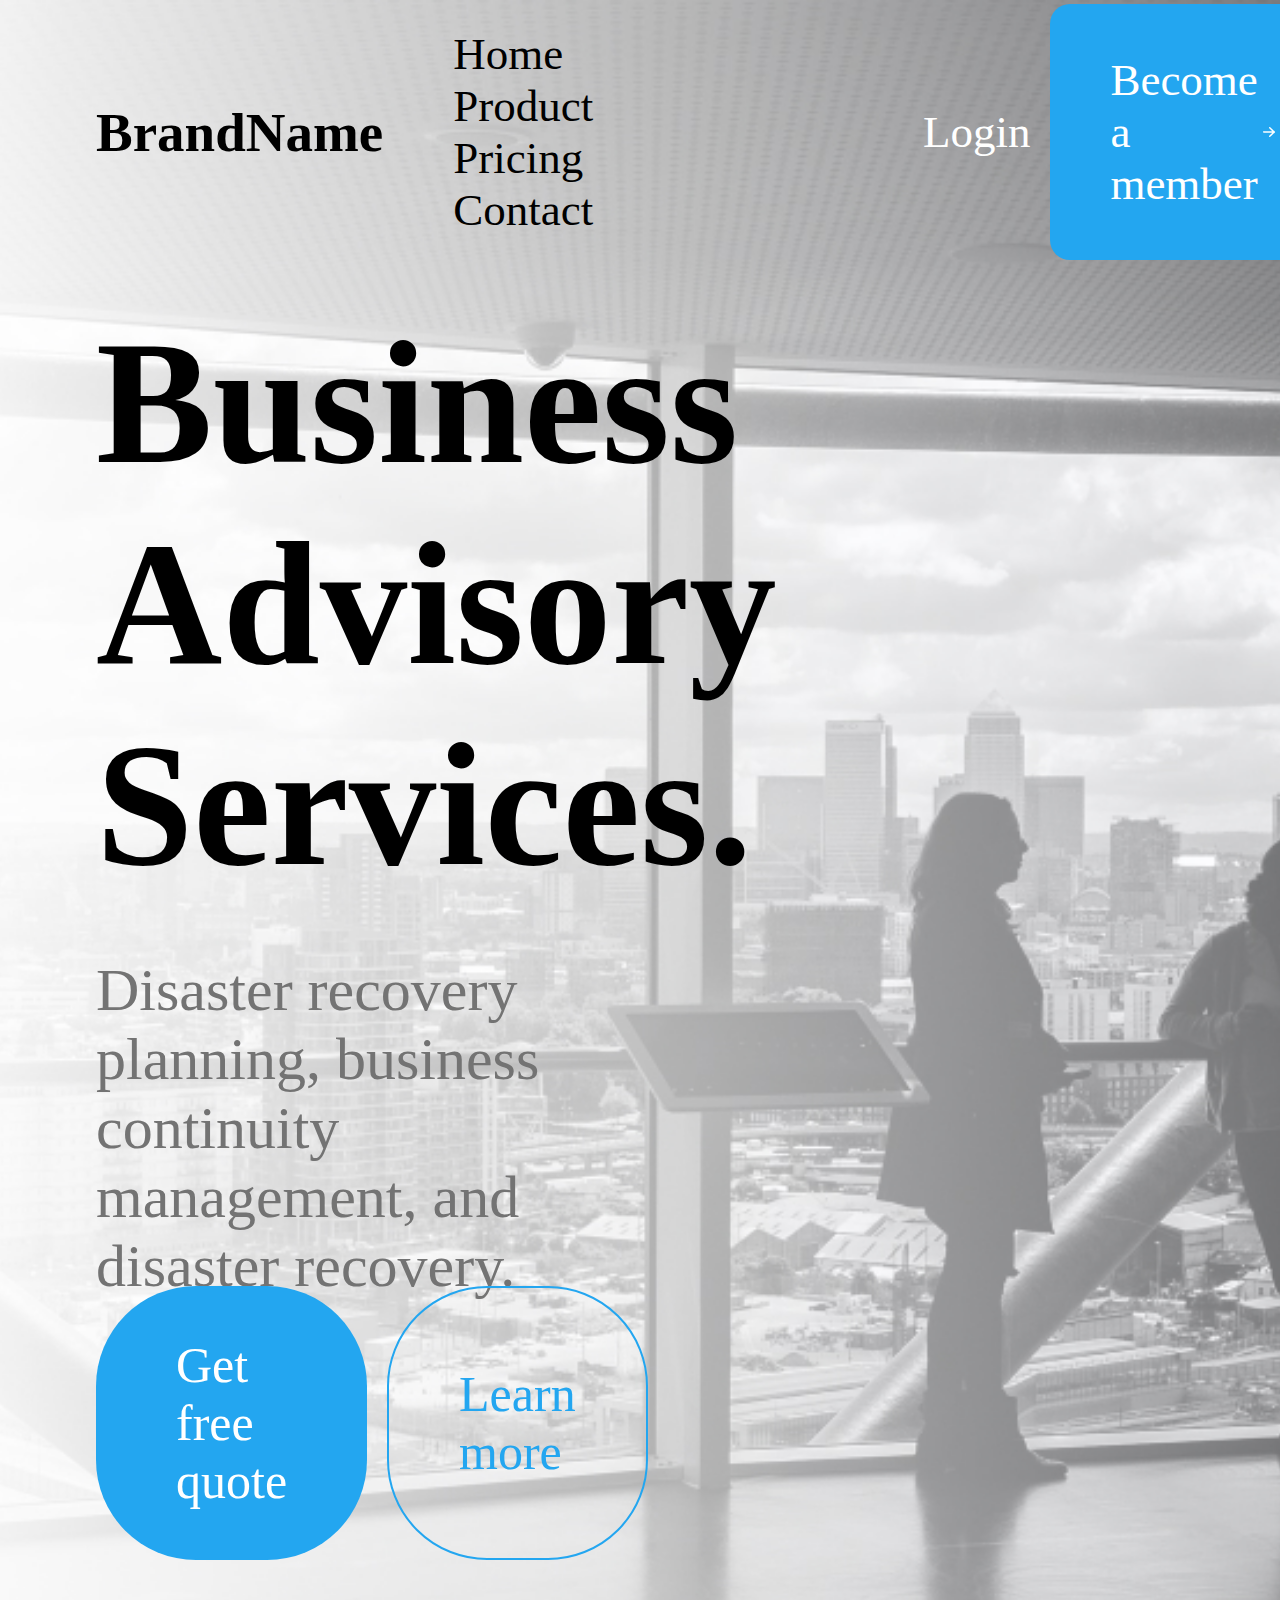
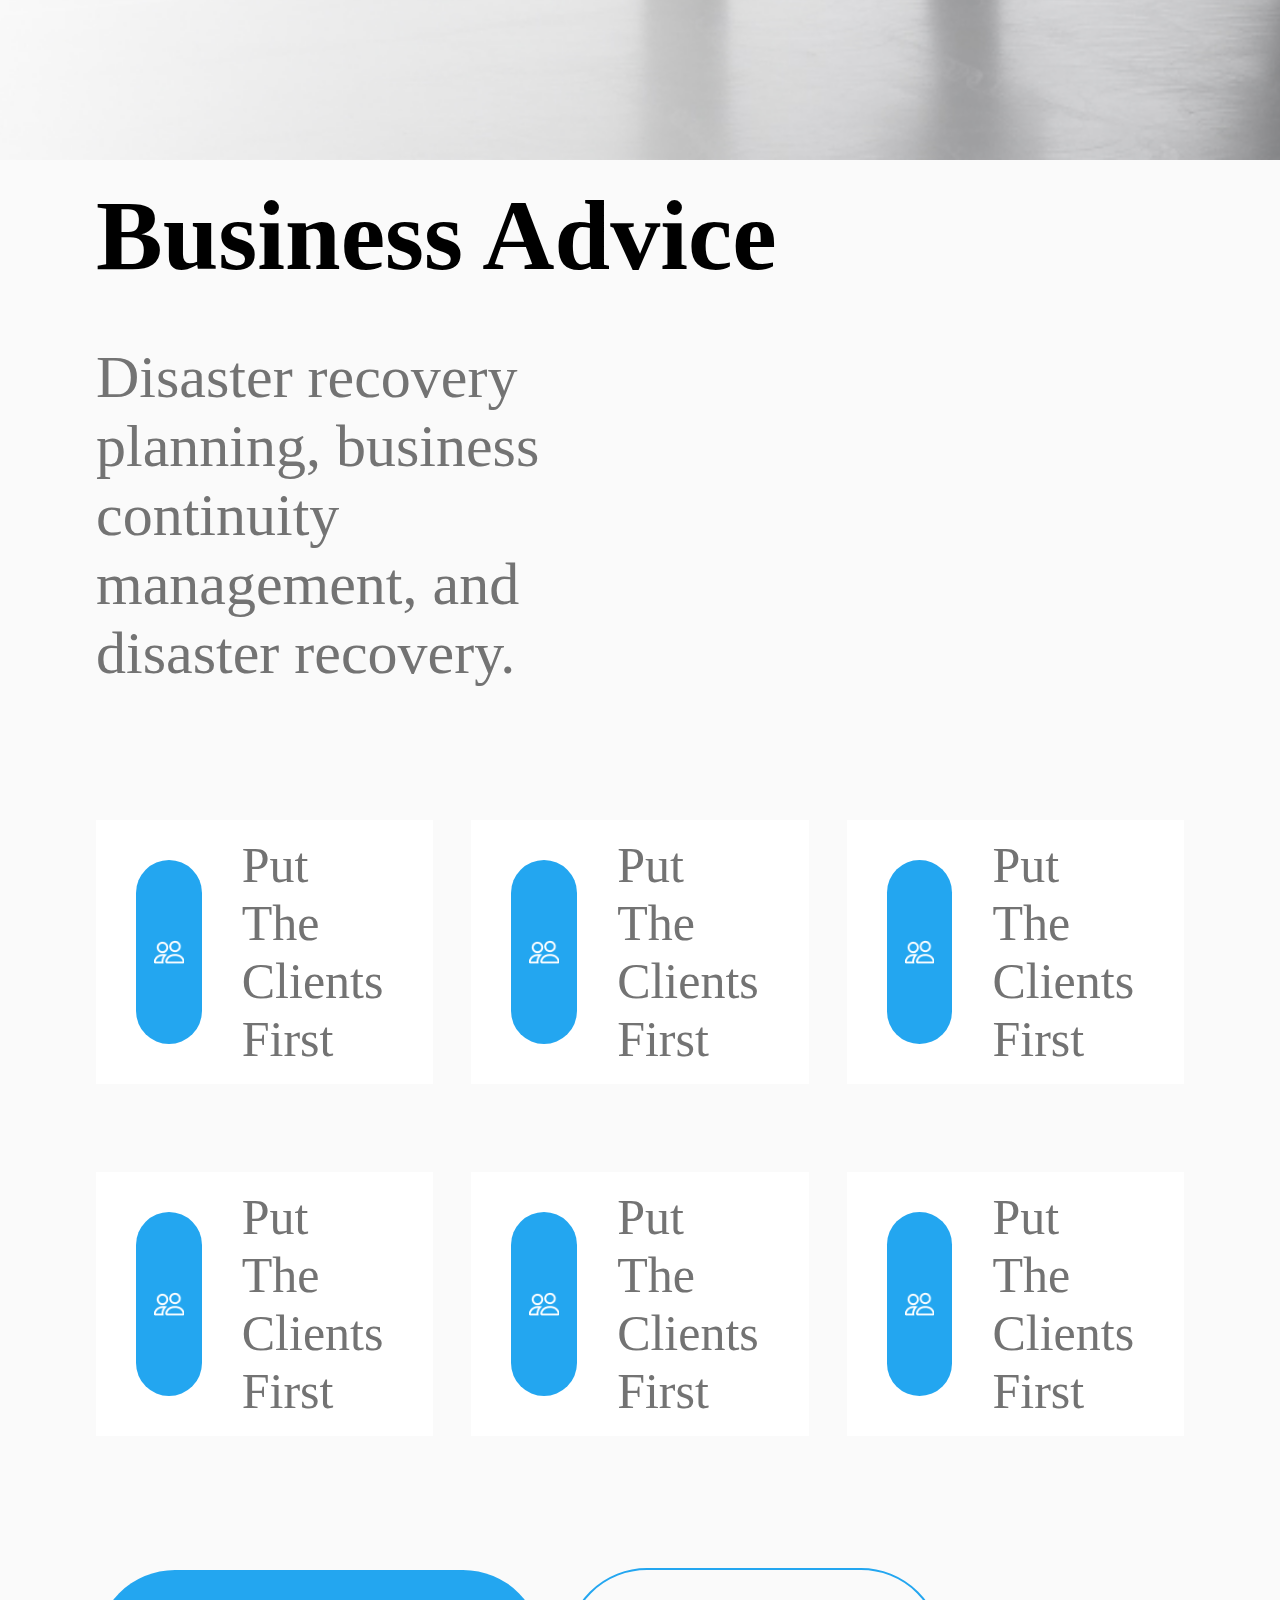
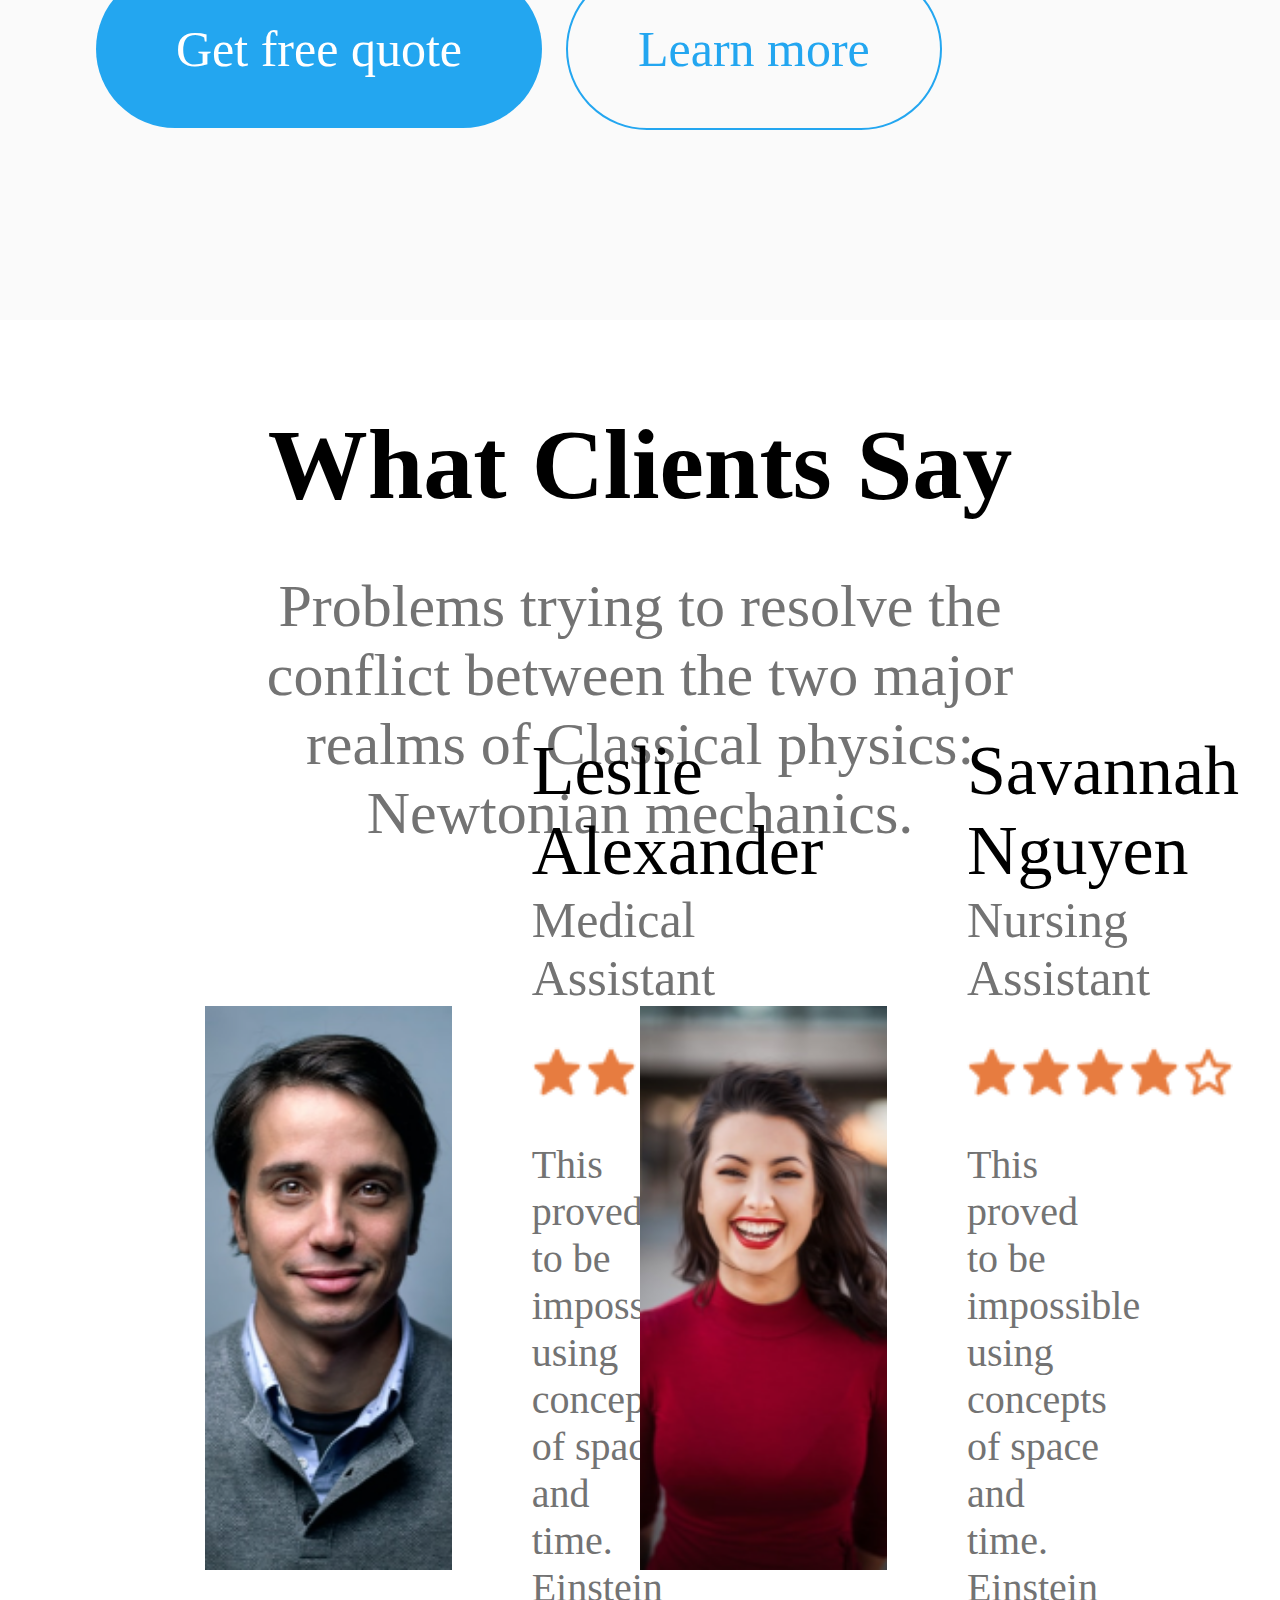
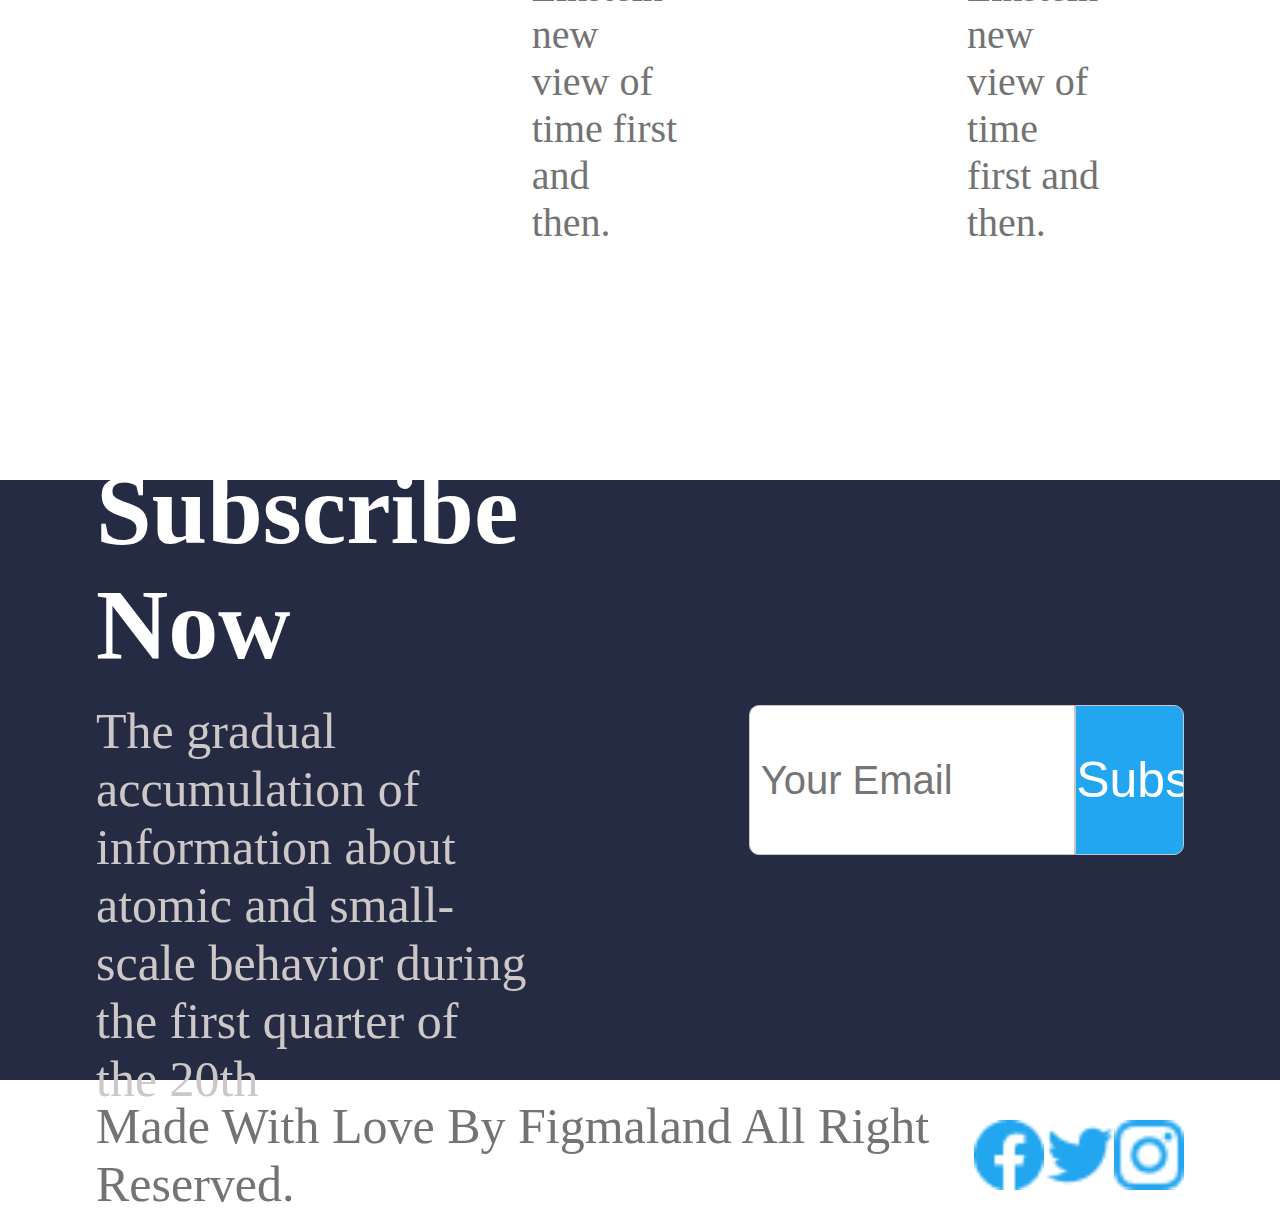
==== assessment-day4/day4-assmnt(self-explore).html @ b5c3a85e "Comleted" ====
<!DOCTYPE html>
<html lang="en">
  <head>
    <meta charset="UTF-8" />
    <meta name="viewport" content="width=device-width, initial-scale=1.0" />
    <title>Day 4 - Assessment (Self Explore)</title>
    <link rel="preconnect" href="https://fonts.googleapis.com" />
    <link rel="preconnect" href="https://fonts.gstatic.com" crossorigin />
    <link
      href="https://fonts.googleapis.com/css2?family=Montserrat:ital,wght@0,100..900;1,100..900&display=swap"
      rel="stylesheet"
    />
    <link rel="stylesheet" href="style1.css" />
  </head>
  <body>
    <!-- SECTION 1 STARTS-->
    <section id="first">
      <div class="wrapper">
        <div class="top">
          <div class="t-left">
            <p class="brand">BrandName</p>
            <div class="nav">
              <a href="">Home</a>
              <a href="">Product</a>
              <a href="">Pricing</a>
              <a href="">Contact</a>
            </div>
          </div>
          <div class="t-right">
            <button>Login</button>
            <button class="member">
              <p>Become a member</p>
              <img src="./assets/icn arrow-right .icn-xs.png" alt="arrow" />
            </button>
          </div>
        </div>
        <div class="mid">
          <h1>
            Business Advisory <br />
            Services.
          </h1>
          <h6>
            Disaster recovery planning, business continuity management, and
            disaster recovery.
          </h6>
        </div>
        <div class="bot">
          <button class="quote">Get free quote</button>
          <button class="learn">Learn more</button>
        </div>
      </div>
    </section>
    <!-- SECTION 1 ENDS -->

    <!-- SECTION 2 STARTS -->
    <section id="second">
      <div class="wrapper">
        <div class="top">
          <h2>Business Advice</h2>
          <h6>
            Disaster recovery planning, business continuity management, and
            disaster recovery.
          </h6>
        </div>
        <div class="mid">
          <div class="client">
            <div class="c-img">
              <img src="./assets/client.png" alt="client" />
            </div>
            <p class="c-text">Put The Clients First</p>
          </div>
          <div class="client">
            <div class="c-img">
              <img src="./assets/client.png" alt="client" />
            </div>
            <p class="c-text">Put The Clients First</p>
          </div>
          <div class="client">
            <div class="c-img">
              <img src="./assets/client.png" alt="client" />
            </div>
            <p class="c-text">Put The Clients First</p>
          </div>
          <div class="client">
            <div class="c-img">
              <img src="./assets/client.png" alt="client" />
            </div>

            <p class="c-text">Put The Clients First</p>
          </div>
          <div class="client">
            <div class="c-img">
              <img src="./assets/client.png" alt="client" />
            </div>
            <p class="c-text">Put The Clients First</p>
          </div>
          <div class="client">
            <div class="c-img">
              <img src="./assets/client.png" alt="client" />
            </div>
            <p class="c-text">Put The Clients First</p>
          </div>
        </div>
        <div class="bot">
          <button class="quote">Get free quote</button>
          <button class="learn">Learn more</button>
        </div>
      </div>
    </section>
    <!-- SECTION 2 ENDS -->

    <!-- SECTION 3 STARTS -->
    <section id="third">
      <div class="wrapper">
        <div class="top">
          <h2>What Clients Say</h2>
          <h6>
            Problems trying to resolve the conflict between the two major realms
            of Classical physics: Newtonian mechanics.
          </h6>
        </div>
        <div class="mid">
          <div class="m-left">
            <img class="cl-profile" src="./assets/cl-male.png" alt="cl-male" />
            <div class="cl-details">
              <h3>Leslie Alexander</h3>
              <h4>Medical Assistant</h4>
              <div class="rate">
                <img src="./assets/star-fill.png" alt="star-fill" />
                <img src="./assets/star-fill.png" alt="star-fill" />
                <img src="./assets/star-fill.png" alt="star-fill" />
                <img src="./assets/star-fill.png" alt="star-fill" />
                <img src="./assets/star-empty.png" alt="star-empty" />
                <p>
                  This proved to be impossible using concepts of space and time.
                  Einstein new view of time first and then.
                </p>
              </div>
            </div>
          </div>
          <div class="m-right">
            <img
              class="cl-profile"
              src="./assets/cl-female.png"
              alt="cl-male"
            />
            <div class="cl-details">
              <h3>Savannah Nguyen</h3>
              <h4>Nursing Assistant</h4>
              <div class="rate">
                <img src="./assets/star-fill.png" alt="star-fill" />
                <img src="./assets/star-fill.png" alt="star-fill" />
                <img src="./assets/star-fill.png" alt="star-fill" />
                <img src="./assets/star-fill.png" alt="star-fill" />
                <img src="./assets/star-empty.png" alt="star-empty" />
                <p>
                  This proved to be impossible using concepts of space and time.
                  Einstein new view of time first and then.
                </p>
              </div>
            </div>
          </div>
        </div>
      </div>
    </section>
    <!-- SECTION 3 ENDS -->

    <!-- SECTION 4 STARTS -->
    <section id="forth">
      <div class="wrapper">
        <div class="left">
          <h2>Subscribe Now</h2>
          <h4>
            The gradual accumulation of information about atomic and small-scale
            behavior during the first quarter of the 20th
          </h4>
        </div>
        <div class="right">
          <input
            class="email-input"
            type="email"
            name="email"
            id="email"
            placeholder="Your Email"
          />
          <input class="submit-input" type="submit" value="Subscribe" />
        </div>
      </div>
    </section>
    <!-- SECTION 4 ENDS -->
    <!-- SECTION 5 STARTS -->
    <section id="footer">
      <div class="wrapper">
        <h4>Made With Love By Figmaland All Right Reserved.</h4>
        <div class="socmed">
          <img src="./assets/fb.png" alt="fb-icon" /><img
            src="./assets/tw.png"
            alt="tw-icon"
          /><img src="./assets/ig.png" alt="ig-icon" />
        </div>
      </div>
    </section>
    <!-- SECTION 5 ENDS -->
  </body>
</html>
---- assessment-day4/style1.css ----
* {
  margin: 0;
  padding: 0;
  box-sizing: border-box;
}
a,
button {
  all: unset;
  cursor: pointer;
}
body {
  font-family: "Monserrat";
}
h1 {
  font-size: 175px;
  font-weight: 700;
}
h2 {
  font-size: 100px;
  font-weight: 700;
}
h3 {
  font-size: 70px;
  font-weight: 500;
}
h4 {
  font-size: 50px;
  font-weight: 500;
  color: #737373;
}
h6 {
  font-size: 60px;
  font-weight: 100;
  width: 70%;
  margin-top: 50px;
  color: #737373;
}

/* SECTION 1 STARTS HERE */
#first {
  width: 100%;
  height: 1760px;
  background-image: url(./assets/hero-bg.jpeg);
  background-size: cover;
  background-position: center;
  display: flex;
  justify-content: center;
}
.wrapper {
  width: 85%;
  height: 100%;
  background-color: none;
}
#first > .wrapper > .top {
  width: 100%;
  height: 15%;
  background-color: none;
  display: flex;
  justify-content: space-between;
  align-items: center;
}
.t-left {
  width: 45%;
  display: flex;
  justify-content: space-between;
  align-items: center;
}
.brand {
  font-size: 55px;
  font-weight: 600;
}
.nav {
  font-size: 45px;
  font-weight: 500;
}
.nav > a {
  margin-left: 70px;
}
.t-right {
  width: 24%;
  height: 100%;
  background-color: none;
  display: flex;
  justify-content: space-between;
  align-items: center;
  color: white;
  font-size: 45px;
  font-weight: 500;
}
.member {
  width: 55%;
  display: flex;
  justify-content: space-between;
  align-items: center;
  background-color: #23a6f0;
  padding: 50px 60px;
  border-radius: 20px;
  margin-left: 20px;
}
.member > img {
  width: 40px;
  margin-left: 5px;
}
#first > .wrapper > .mid {
  width: 60%;
  height: 55%;
  background-color: none;
  display: flex;
  flex-direction: column;
  justify-content: center;
  margin-top: 5%;
}

#first > .wrapper > .bot {
  width: 40%;
  background-color: none;
  display: flex;
  justify-content: start;
}
.quote {
  background-color: #23a6f0;
  color: white;
  font-size: 50px;
  font-weight: 500;
  padding: 50px 80px;
  border-radius: 100px;
}
.learn {
  background-color: none;
  border: 2px solid #23a6f0;
  color: #23a6f0;
  font-size: 50px;
  font-weight: 500;
  padding: 50px 70px;
  border-radius: 100px;
  margin-left: 20px;
}

/* SECTION 2 STARTS HERE */
#second {
  width: 100%;
  height: 1760px;
  background-color: #fafafa;
  display: flex;
  justify-content: center;
}
#second > .wrapper > .top {
  width: 70%;
  height: 30%;
  display: flex;
  flex-direction: column;
  justify-content: end;
}
#second > .wrapper > .mid {
  width: 100%;
  height: 50%;
  background-color: none;
  display: flex;
  justify-content: space-between;
  gap: 2.5%;
  flex-wrap: wrap;
  align-content: center;
  row-gap: 10%;
}
.client {
  width: 31%;
  height: 30%;
  background-color: white;
  display: flex;
  align-items: center;
}
.client > .c-img {
  width: 19.5%;
  height: 70%;
  background-color: #23a6f0;
  border-radius: 900px;
  padding: 1%;
  margin: 0 40px;
  display: flex;
  justify-content: center;
  align-items: center;
}
.client > .c-img > img {
  width: 50%;
}
.client > .c-text {
  font-size: 50px;
  width: 30%;
  color: #737373;
}

/* THIRD SECTION STARTS */

#third {
  width: 100%;
  height: 1760px;
  background-color: white;
  display: flex;
  justify-content: center;
}
#third > .wrapper > .top {
  width: 100%;
  height: 30%;
  background-color: none;
  display: flex;
  flex-direction: column;
  justify-content: end;
  align-items: center;
  text-align: center;
}
#third > .wrapper > .mid {
  width: 100%;
  height: 50%;
  background-color: none;
  display: flex;
  justify-content: center;
  align-items: center;
}
.m-left {
  width: 40%;
  height: 80%;
  background-color: none;
  display: flex;
  justify-content: start;
  align-items: center;
}
.m-right {
  width: 40%;
  height: 80%;
  background-color: none;
  display: flex;
  justify-content: start;
  align-items: center;
}
.cl-profile {
  height: 80%;
}
.cl-details {
  margin-left: 80px;
}
.rate > img {
  width: 50px;
  margin: 40px 0;
}
.rate > p {
  color: #737373;
  font-size: 40px;
  width: 50%;
}

/* FORTH SECTION STARTS */

#forth {
  width: 100%;
  height: 600px;
  background-color: #252b42;
  color: white;
  display: flex;
  justify-content: center;
  align-items: center;
}
#forth > .wrapper {
  background-color: none;
  display: flex;
  justify-content: space-between;
  align-items: center;
}
.left {
  width: 40%;
}
.left h4 {
  color: #cdc7c7;
  margin-top: 20px;
}
.right {
  background-color: none;
  width: 50%;
  text-align: right;
  display: flex;
  justify-content: end;
  align-items: center;
}
.right > input {
  border: 1px solid #c8c7c7;
}
.email-input {
  width: 60%;
  height: 150px;
  font-size: 40px;
  border-radius: 10px 0 0 10px;
  padding-left: 2%;
}
.submit-input {
  width: 20%;
  height: 150px;
  background-color: #23a6f0;
  color: white;
  text-align: center;
  border-radius: 0 10px 10px 0;
  font-size: 50px;
  cursor: pointer;
}

/* FIFTH SECTION STARTS */

#footer {
  height: 150px;
  display: flex;
  justify-content: center;
}
#footer > .wrapper {
  display: flex;
  justify-content: space-between;
  align-items: center;
}
.socmed {
  width: 20%;
  display: flex;
  justify-content: space-evenly;
}
.socmed > img {
  width: 70px;
}
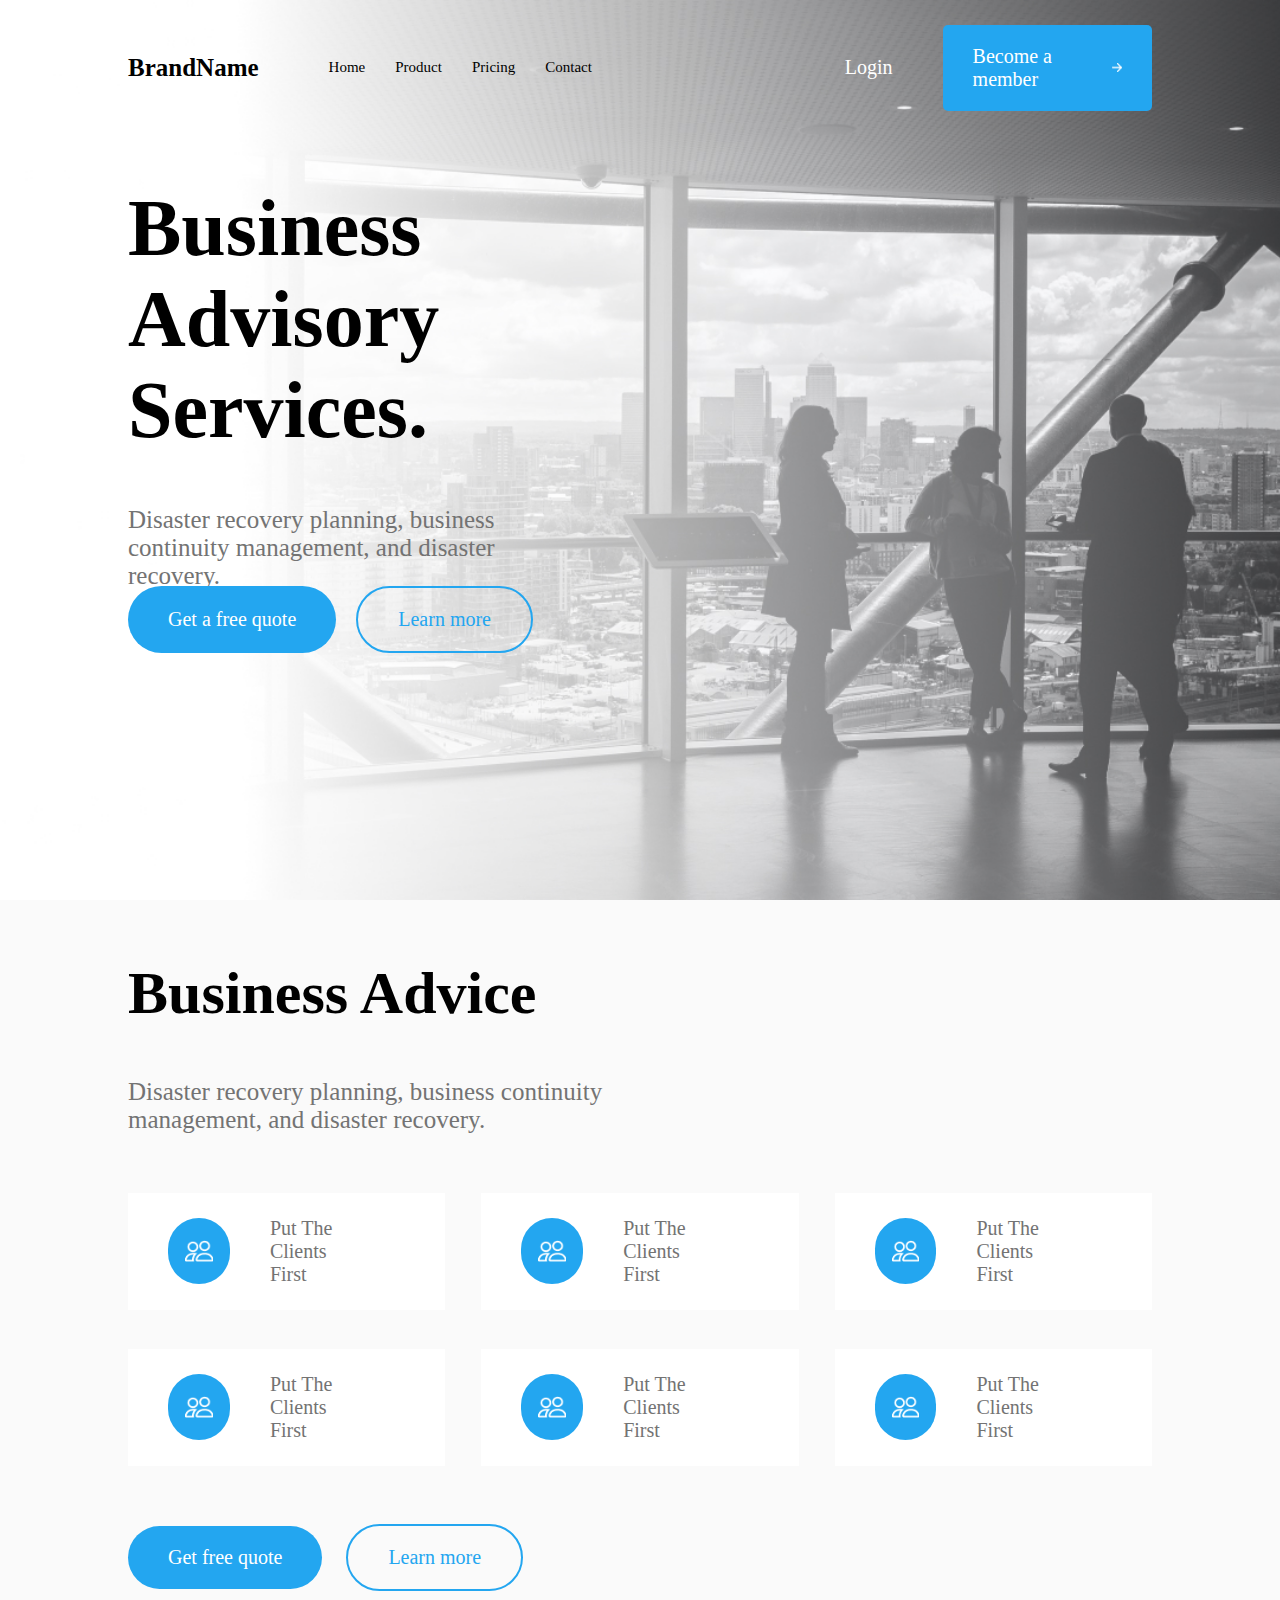
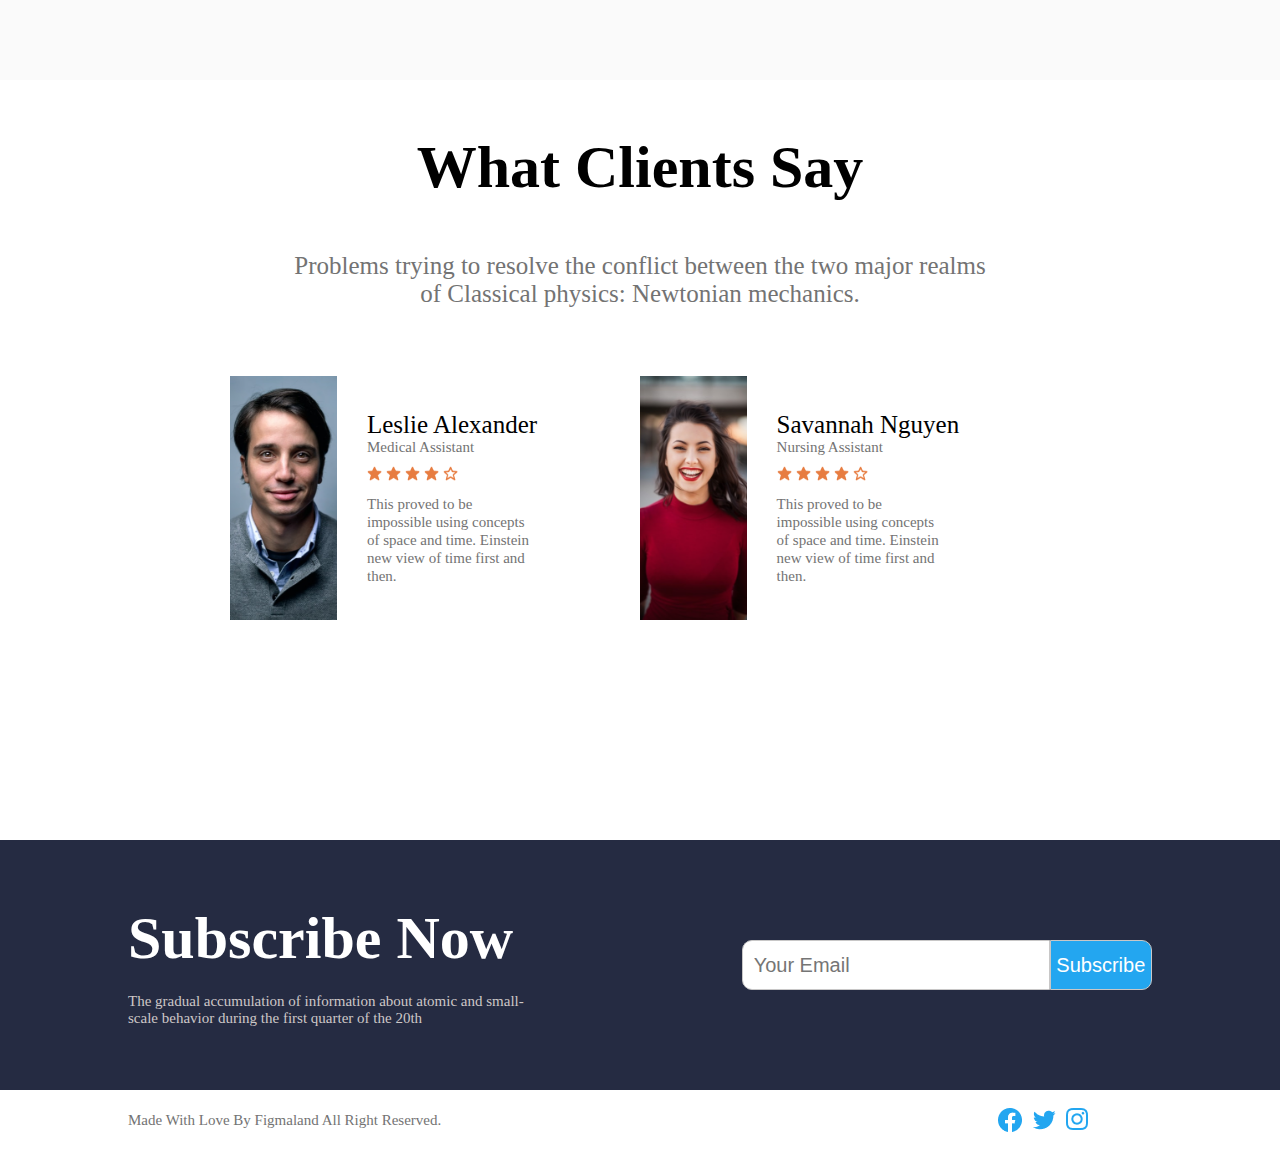
==== commit 3f77fa56: "Completed Assignment" ====
--- a/assessment-day4/day4-assmnt(self-explore).html
+++ b/assessment-day4/day4-assmnt(self-explore).html
@@ -45,7 +45,7 @@
           </h6>
         </div>
         <div class="bot">
-          <button class="quote">Get free quote</button>
+          <button class="quote">Get a free quote</button>
           <button class="learn">Learn more</button>
         </div>
       </div>
@@ -193,10 +193,9 @@
       <div class="wrapper">
         <h4>Made With Love By Figmaland All Right Reserved.</h4>
         <div class="socmed">
-          <img src="./assets/fb.png" alt="fb-icon" /><img
-            src="./assets/tw.png"
-            alt="tw-icon"
-          /><img src="./assets/ig.png" alt="ig-icon" />
+          <img src="./assets/fb.png" alt="fb-icon" />
+          <img src="./assets/tw.png" alt="tw-icon" />
+          <img src="./assets/ig.png" alt="ig-icon" />
         </div>
       </div>
     </section>
--- a/assessment-day4/style1.css
+++ b/assessment-day4/style1.css
@@ -12,49 +12,50 @@
   font-family: "Monserrat";
 }
 h1 {
-  font-size: 175px;
+  font-size: 80px;
   font-weight: 700;
 }
 h2 {
-  font-size: 100px;
+  font-size: 60px;
   font-weight: 700;
 }
 h3 {
-  font-size: 70px;
+  font-size: 25px;
   font-weight: 500;
 }
 h4 {
-  font-size: 50px;
+  font-size: 15px;
   font-weight: 500;
   color: #737373;
 }
 h6 {
-  font-size: 60px;
+  font-size: 25px;
   font-weight: 100;
   width: 70%;
   margin-top: 50px;
   color: #737373;
 }
+p {
+  font-size: 20px;
+}
 
 /* SECTION 1 STARTS HERE */
 #first {
-  width: 100%;
-  height: 1760px;
+  width: 100vw;
+  height: 100vh;
   background-image: url(./assets/hero-bg.jpeg);
   background-size: cover;
   background-position: center;
-  display: flex;
-  justify-content: center;
 }
 .wrapper {
-  width: 85%;
+  width: 80%;
   height: 100%;
   background-color: none;
-}
-#first > .wrapper > .top {
+  margin: 0 auto;
+}
+.top {
   width: 100%;
   height: 15%;
-  background-color: none;
   display: flex;
   justify-content: space-between;
   align-items: center;
@@ -62,48 +63,50 @@
 .t-left {
   width: 45%;
   display: flex;
-  justify-content: space-between;
-  align-items: center;
+  justify-content: start;
+  align-items: center;
+  gap: 70px;
 }
 .brand {
-  font-size: 55px;
+  font-size: 25px;
   font-weight: 600;
 }
 .nav {
-  font-size: 45px;
-  font-weight: 500;
-}
-.nav > a {
-  margin-left: 70px;
-}
+  font-size: 15px;
+  font-weight: 500;
+  display: flex;
+  justify-content: start;
+  gap: 30px;
+}
+
 .t-right {
-  width: 24%;
-  height: 100%;
+  width: 30%;
   background-color: none;
   display: flex;
   justify-content: space-between;
   align-items: center;
   color: white;
-  font-size: 45px;
+  font-size: 20px;
   font-weight: 500;
 }
 .member {
-  width: 55%;
+  width: 100%;
   display: flex;
   justify-content: space-between;
   align-items: center;
   background-color: #23a6f0;
-  padding: 50px 60px;
-  border-radius: 20px;
-  margin-left: 20px;
-}
+  padding: 20px 30px;
+  border-radius: 5px;
+  margin-left: 50px;
+}
+
 .member > img {
-  width: 40px;
-  margin-left: 5px;
+  width: 10px;
+  margin-left: 10px;
 }
 #first > .wrapper > .mid {
   width: 60%;
-  height: 55%;
+  height: 400px;
   background-color: none;
   display: flex;
   flex-direction: column;
@@ -120,18 +123,18 @@
 .quote {
   background-color: #23a6f0;
   color: white;
-  font-size: 50px;
-  font-weight: 500;
-  padding: 50px 80px;
+  font-size: 20px;
+  font-weight: 500;
+  padding: 20px 40px;
   border-radius: 100px;
 }
 .learn {
   background-color: none;
   border: 2px solid #23a6f0;
   color: #23a6f0;
-  font-size: 50px;
-  font-weight: 500;
-  padding: 50px 70px;
+  font-size: 20px;
+  font-weight: 500;
+  padding: 20px 40px;
   border-radius: 100px;
   margin-left: 20px;
 }
@@ -139,10 +142,8 @@
 /* SECTION 2 STARTS HERE */
 #second {
   width: 100%;
-  height: 1760px;
+  height: 780px;
   background-color: #fafafa;
-  display: flex;
-  justify-content: center;
 }
 #second > .wrapper > .top {
   width: 70%;
@@ -150,6 +151,7 @@
   display: flex;
   flex-direction: column;
   justify-content: end;
+  align-items: start;
 }
 #second > .wrapper > .mid {
   width: 100%;
@@ -171,9 +173,9 @@
 }
 .client > .c-img {
   width: 19.5%;
-  height: 70%;
+  height: 57%;
   background-color: #23a6f0;
-  border-radius: 900px;
+  border-radius: 100px;
   padding: 1%;
   margin: 0 40px;
   display: flex;
@@ -184,7 +186,6 @@
   width: 50%;
 }
 .client > .c-text {
-  font-size: 50px;
   width: 30%;
   color: #737373;
 }
@@ -193,7 +194,7 @@
 
 #third {
   width: 100%;
-  height: 1760px;
+  height: 760px;
   background-color: white;
   display: flex;
   justify-content: center;
@@ -236,23 +237,24 @@
   height: 80%;
 }
 .cl-details {
-  margin-left: 80px;
+  margin-left: 30px;
 }
 .rate > img {
-  width: 50px;
-  margin: 40px 0;
+  width: 15px;
+  margin: 10px 0;
 }
 .rate > p {
   color: #737373;
-  font-size: 40px;
-  width: 50%;
+  font-size: 15px;
+  width: 60%;
+  line-height: 1.2em;
 }
 
 /* FORTH SECTION STARTS */
 
 #forth {
   width: 100%;
-  height: 600px;
+  height: 250px;
   background-color: #252b42;
   color: white;
   display: flex;
@@ -285,28 +287,27 @@
 }
 .email-input {
   width: 60%;
-  height: 150px;
-  font-size: 40px;
+  height: 50px;
+  font-size: 20px;
   border-radius: 10px 0 0 10px;
   padding-left: 2%;
 }
 .submit-input {
   width: 20%;
-  height: 150px;
+  height: 50px;
   background-color: #23a6f0;
   color: white;
   text-align: center;
   border-radius: 0 10px 10px 0;
-  font-size: 50px;
+  font-size: 20px;
   cursor: pointer;
 }
 
 /* FIFTH SECTION STARTS */
 
 #footer {
-  height: 150px;
-  display: flex;
-  justify-content: center;
+  width: 100%;
+  height: 60px;
 }
 #footer > .wrapper {
   display: flex;
@@ -314,10 +315,13 @@
   align-items: center;
 }
 .socmed {
-  width: 20%;
-  display: flex;
-  justify-content: space-evenly;
+  padding-right: 100px;
+  width: 15%;
+  display: flex;
+  justify-content: start;
+  gap: 10px;
 }
 .socmed > img {
-  width: 70px;
-}
+  width: 100%;
+  height: 100%;
+}
